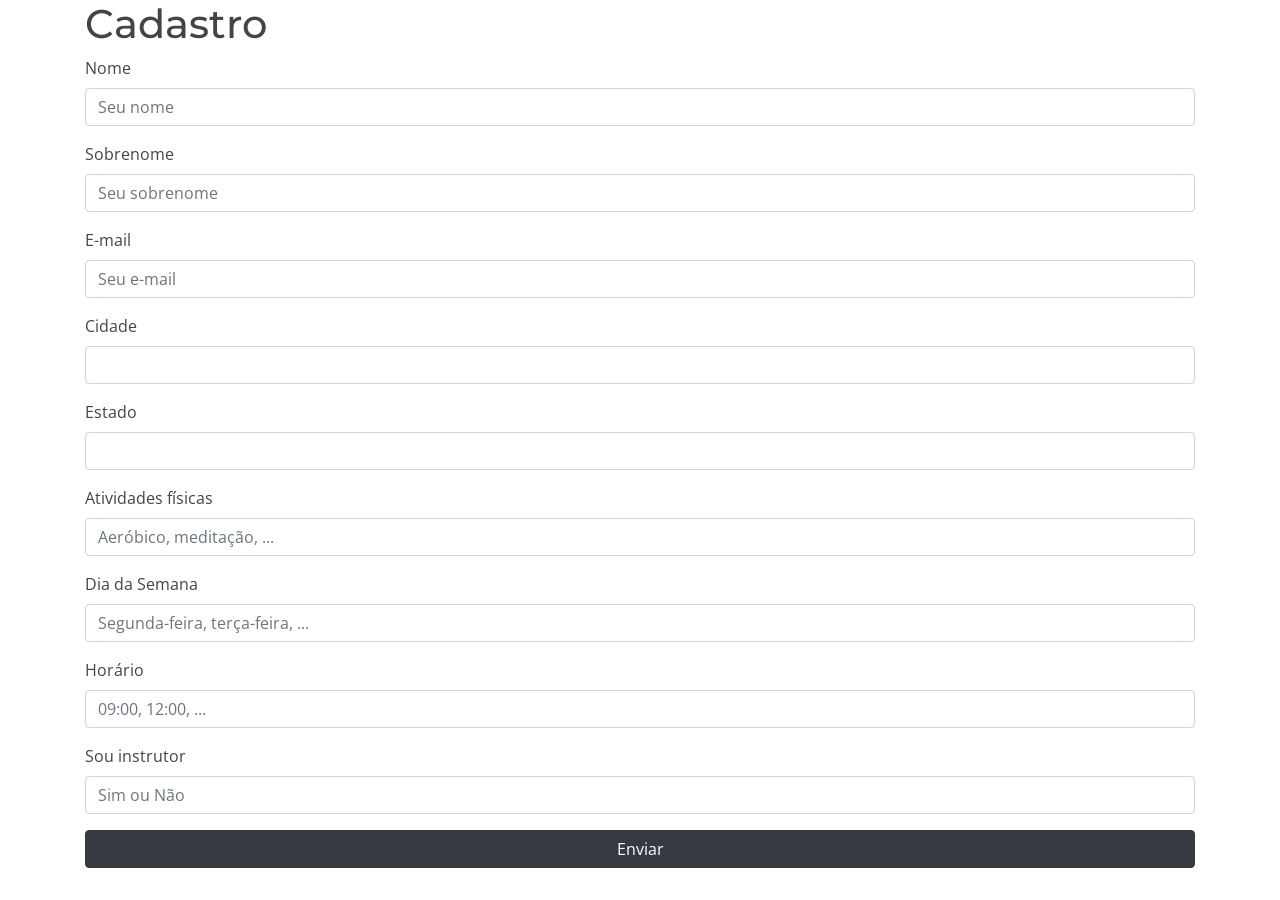
==== cadastro.html @ b317e198 "Projeto Mentora" ====
<!DOCTYPE html>
<html lang="pt-BR">

<head>
    <meta charset="utf-8">
    <meta content="width=device-width, initial-scale=1.0" name="viewport">

    <title>Mentora</title>
    <meta content="" name="description">
    <meta content="" name="keywords">

    <!-- Favicons -->
    <link href="assets/img/cardiogram.png" rel="icon">
    <link href="assets/img/cardiogram.png" rel="apple-touch-icon">

    <!-- Google Fonts -->
    <link
        href="https://fonts.googleapis.com/css?family=Open+Sans:300,300i,400,400i,600,600i,700,700i|Montserrat:300,300i,400,400i,500,500i,600,600i,700,700i|Poppins:300,300i,400,400i,500,500i,600,600i,700,700i"
        rel="stylesheet">

    <!-- Vendor CSS Files -->
    <link href="assets/vendor/bootstrap/css/bootstrap.min.css" rel="stylesheet">
    <link href="assets/vendor/icofont/icofont.min.css" rel="stylesheet">
    <link href="assets/vendor/boxicons/css/boxicons.min.css" rel="stylesheet">
    <link href="assets/vendor/venobox/venobox.css" rel="stylesheet">
    <link href="assets/vendor/remixicon/remixicon.css" rel="stylesheet">
    <link href="assets/vendor/owl.carousel/assets/owl.carousel.min.css" rel="stylesheet">
    <link href="assets/vendor/aos/aos.css" rel="stylesheet">

    <!-- Template Main CSS File -->
    <link href="assets/css/style.css" rel="stylesheet">
</head>

<body>
    <form class="container">
        <h1>Cadastro</h1>
        <div class="form-group">
            <label for="name">Nome</label>
            <input type="text" class="form-control" id="name" placeholder="Seu nome">
        </div>
        <div class="form-group">
            <label for="last_name">Sobrenome</label>
            <input type="text" class="form-control" id="last_name" placeholder="Seu sobrenome">
        </div>
        <div class="form-group">
            <label for="email">E-mail</label>
            <input type="email" class="form-control" id="email" placeholder="Seu e-mail">
        </div>
        <div class="form-group">
            <label for="city">Cidade</label>
            <input type="text" class="form-control" id="city">
        </div>
        <div class="form-group">
            <label for="name">Estado</label>
            <input type="text" class="form-control" id="state">
        </div>
        <div class="form-group">
            <label for="name">Atividades físicas</label>
            <input type="text" class="form-control" id="practices" placeholder="Aeróbico, meditação, ...">
        </div>
        <div class="form-group">
            <label for="name">Dia da Semana</label>
            <input type="text" class="form-control" id="dayOfWeek" placeholder="Segunda-feira, terça-feira, ...">
        </div>
        <div class="form-group">
            <label for="name">Horário</label>
            <input type="text" class="form-control" id="hour" placeholder="09:00, 12:00, ...">
        </div>
        <div class="form-group">
            <label for="instructor">Sou instrutor</label>
            <input type="text" class="form-control" id="name" placeholder="Sim ou Não">
        </div>
        
        <button type="submit" class="btn btn-dark btn-block">Enviar</button>
        <br>
    </form>

</body>

</html>
---- assets/vendor/venobox/venobox.css ----
/* ------ venobox.css --------*/
.vbox-overlay *, .vbox-overlay *:before, .vbox-overlay *:after{
    -webkit-backface-visibility: hidden;
    -webkit-box-sizing:border-box;
    -moz-box-sizing:border-box;
    box-sizing:border-box;
}
.vbox-overlay * { 
    -webkit-backface-visibility: visible;
    backface-visibility: visible;
}
.vbox-overlay{
    display: -webkit-flex;
    display: flex;
    -webkit-flex-direction: column;
    flex-direction: column;
    -webkit-justify-content: center;
    justify-content: center;
    -webkit-align-items: center;
    align-items: center;
    position: fixed;
    left: 0;
    top: 0;
    bottom: 0;
    right: 0;
    z-index: 999999;
}

/* ----- navigation ----- */
.vbox-title{
    width: 100%;
    height: 40px;
    float: left;
    text-align: center;
    line-height: 28px;
    font-size: 12px;
    padding: 6px 50px;
    overflow: hidden;
    position: fixed;
    display: none;
    left: 0;
    z-index: 89;
}
.vbox-close{
    cursor: pointer;
    position: fixed;
    top: -1px;
    right: 0;
    width: 50px;
    height: 40px;
    padding: 6px;
    display: block;
    background-position:10px center;
    overflow: hidden;
    font-size: 24px;
    line-height: 1;
    text-align: center;
    z-index: 99;
}
.vbox-left{
    cursor: pointer;
    position: fixed;
    left: 0;
    height: 40px;
    overflow: hidden;
    line-height: 28px;
    font-size: 12px;
    z-index: 99;
    display: flex;
    align-items:center;
}
.vbox-num{
    display: inline-block;
    margin: 6px 0 6px 15px;
}
/* ----- Social share ----- */
.vbox-share{
    line-height: 28px;
    font-size: 12px;
    overflow: hidden;
    position: fixed;
    left: 0;
    z-index: 98;
    display: flex;
    align-items:center;
    justify-content: center;
    width: 100%;
    text-align: center;
}
.vbox-share svg{
    max-height: 28px;
    width: 28px;
    z-index: 10;
    margin-left: 12px;
    margin-top: 6px;
    margin-bottom: 6px;
    vertical-align: middle;
}


/* ----- navigation ARROWS ----- */
.vbox-next, .vbox-prev{
    position: fixed;
    top: 50%;
    margin-top: -15px;
    overflow: hidden;
    cursor: pointer;
    display: block;
    width: 45px;
    height: 45px;
    z-index: 99;
}
.vbox-next span, .vbox-prev span{
    position: relative;
    width: 20px;
    height: 20px;
    border: 2px solid transparent;
    border-top-color: #B6B6B6;
    border-right-color: #B6B6B6;
    text-indent: -100px;
    position: absolute;
    top: 8px;
    display: block;
}
.vbox-prev{
    left: 15px;
}
.vbox-next{
    right: 15px;
}
.vbox-prev span{
    left: 10px;
    -ms-transform: rotate(-135deg);
    -webkit-transform: rotate(-135deg);
    transform: rotate(-135deg);
}
.vbox-next span{
    -ms-transform: rotate(45deg);
    -webkit-transform: rotate(45deg);
    transform: rotate(45deg);
    right: 10px;
}
/* ------- inline window ------ */
.vbox-inline{
    width: 420px;
    height: 315px;
    height: 70vh;
    padding: 10px;
    background: #fff;
    margin: 0 auto;
    overflow: auto;
    text-align: left;
}
/* ------- Video & iFrames window ------ */
.venoframe{
    max-width: 100%;
    width: 100%;
    border: none;
    width: 100%;
    height: 260px;
    height: 70vh;
}
.venoframe.vbvid{
    height: 260px;
}
@media (min-width: 768px) {
    .venoframe, .vbox-inline{
        width: 90%;
        height: 360px;
        height: 70vh;
    }
    .venoframe.vbvid{
        width: 640px;
        height: 360px;
    }
}
@media (min-width: 992px) {
    .venoframe, .vbox-inline{
        max-width: 1200px;
        width: 80%;
        height: 540px;
        height: 70vh;
    }
    .venoframe.vbvid{
        width: 960px;
        height: 540px;
    }
}
/* 
Please do NOT edit this part! 
or at least read this note: http://i.imgur.com/7C0ws9e.gif
*/
.vbox-open{
    overflow: hidden;
}
.vbox-container{
    position: absolute;
    left: 0;
    right: 0;
    top: 0;
    bottom: 0;
    overflow-x: hidden;
    overflow-y: scroll;
    overflow-scrolling: touch;
    -webkit-overflow-scrolling: touch;
    z-index: 20;
    max-height: 100%;

}

.vbox-content{
    text-align: center;
    float: left;
    width: 100%;
    position: relative;
    overflow: hidden;
    padding: 20px 4%;
}
.vbox-container img{
    max-width: 100%;
    height: auto;
}
.vbox-figlio{
    box-shadow: 0 0 12px rgba(0,0,0,0.19), 0 6px 6px rgba(0,0,0,0.23);
    max-width: 100%;
    text-align: initial;
}
img.vbox-figlio{
    -webkit-user-select: none;
-khtml-user-select: none;
-moz-user-select: none;
-o-user-select: none;
user-select: none;
}
.vbox-content.swipe-left{
    margin-left: -200px !important;
}
.vbox-content.swipe-right{
    margin-left: 200px !important;
}
.vbox-animated{
    webkit-transition: margin 300ms ease-out;
    transition: margin 300ms ease-out;
}

/* ---------- preloader ----------
 * SPINKIT 
 * http://tobiasahlin.com/spinkit/
-------------------------------- */
.sk-double-bounce,.sk-rotating-plane{width:40px;height:40px;margin:40px auto}.sk-rotating-plane{background-color:#333;-webkit-animation:sk-rotatePlane 1.2s infinite ease-in-out;animation:sk-rotatePlane 1.2s infinite ease-in-out}@-webkit-keyframes sk-rotatePlane{0%{-webkit-transform:perspective(120px) rotateX(0) rotateY(0);transform:perspective(120px) rotateX(0) rotateY(0)}50%{-webkit-transform:perspective(120px) rotateX(-180.1deg) rotateY(0);transform:perspective(120px) rotateX(-180.1deg) rotateY(0)}100%{-webkit-transform:perspective(120px) rotateX(-180deg) rotateY(-179.9deg);transform:perspective(120px) rotateX(-180deg) rotateY(-179.9deg)}}@keyframes sk-rotatePlane{0%{-webkit-transform:perspective(120px) rotateX(0) rotateY(0);transform:perspective(120px) rotateX(0) rotateY(0)}50%{-webkit-transform:perspective(120px) rotateX(-180.1deg) rotateY(0);transform:perspective(120px) rotateX(-180.1deg) rotateY(0)}100%{-webkit-transform:perspective(120px) rotateX(-180deg) rotateY(-179.9deg);transform:perspective(120px) rotateX(-180deg) rotateY(-179.9deg)}}.sk-double-bounce{position:relative}.sk-double-bounce .sk-child{width:100%;height:100%;border-radius:50%;background-color:#333;opacity:.6;position:absolute;top:0;left:0;-webkit-animation:sk-doubleBounce 2s infinite ease-in-out;animation:sk-doubleBounce 2s infinite ease-in-out}.sk-chasing-dots .sk-child,.sk-spinner-pulse,.sk-three-bounce .sk-child{background-color:#333;border-radius:100%}.sk-double-bounce .sk-double-bounce2{-webkit-animation-delay:-1s;animation-delay:-1s}@-webkit-keyframes sk-doubleBounce{0%,100%{-webkit-transform:scale(0);transform:scale(0)}50%{-webkit-transform:scale(1);transform:scale(1)}}@keyframes sk-doubleBounce{0%,100%{-webkit-transform:scale(0);transform:scale(0)}50%{-webkit-transform:scale(1);transform:scale(1)}}.sk-wave{margin:40px auto;width:50px;height:40px;text-align:center;font-size:10px}.sk-wave .sk-rect{background-color:#333;height:100%;width:6px;display:inline-block;-webkit-animation:sk-waveStretchDelay 1.2s infinite ease-in-out;animation:sk-waveStretchDelay 1.2s infinite ease-in-out}.sk-wave .sk-rect1{-webkit-animation-delay:-1.2s;animation-delay:-1.2s}.sk-wave .sk-rect2{-webkit-animation-delay:-1.1s;animation-delay:-1.1s}.sk-wave .sk-rect3{-webkit-animation-delay:-1s;animation-delay:-1s}.sk-wave .sk-rect4{-webkit-animation-delay:-.9s;animation-delay:-.9s}.sk-wave .sk-rect5{-webkit-animation-delay:-.8s;animation-delay:-.8s}@-webkit-keyframes sk-waveStretchDelay{0%,100%,40%{-webkit-transform:scaleY(.4);transform:scaleY(.4)}20%{-webkit-transform:scaleY(1);transform:scaleY(1)}}@keyframes sk-waveStretchDelay{0%,100%,40%{-webkit-transform:scaleY(.4);transform:scaleY(.4)}20%{-webkit-transform:scaleY(1);transform:scaleY(1)}}.sk-wandering-cubes{margin:40px auto;width:40px;height:40px;position:relative}.sk-wandering-cubes .sk-cube{background-color:#333;width:10px;height:10px;position:absolute;top:0;left:0;-webkit-animation:sk-wanderingCube 1.8s ease-in-out -1.8s infinite both;animation:sk-wanderingCube 1.8s ease-in-out -1.8s infinite both}.sk-chasing-dots,.sk-spinner-pulse{width:40px;height:40px;margin:40px auto}.sk-wandering-cubes .sk-cube2{-webkit-animation-delay:-.9s;animation-delay:-.9s}@-webkit-keyframes sk-wanderingCube{0%{-webkit-transform:rotate(0);transform:rotate(0)}25%{-webkit-transform:translateX(30px) rotate(-90deg) scale(.5);transform:translateX(30px) rotate(-90deg) scale(.5)}50%{-webkit-transform:translateX(30px) translateY(30px) rotate(-179deg);transform:translateX(30px) translateY(30px) rotate(-179deg)}50.1%{-webkit-transform:translateX(30px) translateY(30px) rotate(-180deg);transform:translateX(30px) translateY(30px) rotate(-180deg)}75%{-webkit-transform:translateX(0) translateY(30px) rotate(-270deg) scale(.5);transform:translateX(0) translateY(30px) rotate(-270deg) scale(.5)}100%{-webkit-transform:rotate(-360deg);transform:rotate(-360deg)}}@keyframes sk-wanderingCube{0%{-webkit-transform:rotate(0);transform:rotate(0)}25%{-webkit-transform:translateX(30px) rotate(-90deg) scale(.5);transform:translateX(30px) rotate(-90deg) scale(.5)}50%{-webkit-transform:translateX(30px) translateY(30px) rotate(-179deg);transform:translateX(30px) translateY(30px) rotate(-179deg)}50.1%{-webkit-transform:translateX(30px) translateY(30px) rotate(-180deg);transform:translateX(30px) translateY(30px) rotate(-180deg)}75%{-webkit-transform:translateX(0) translateY(30px) rotate(-270deg) scale(.5);transform:translateX(0) translateY(30px) rotate(-270deg) scale(.5)}100%{-webkit-transform:rotate(-360deg);transform:rotate(-360deg)}}.sk-spinner-pulse{-webkit-animation:sk-pulseScaleOut 1s infinite ease-in-out;animation:sk-pulseScaleOut 1s infinite ease-in-out}@-webkit-keyframes sk-pulseScaleOut{0%{-webkit-transform:scale(0);transform:scale(0)}100%{-webkit-transform:scale(1);transform:scale(1);opacity:0}}@keyframes sk-pulseScaleOut{0%{-webkit-transform:scale(0);transform:scale(0)}100%{-webkit-transform:scale(1);transform:scale(1);opacity:0}}.sk-chasing-dots{position:relative;text-align:center;-webkit-animation:sk-chasingDotsRotate 2s infinite linear;animation:sk-chasingDotsRotate 2s infinite linear}.sk-chasing-dots .sk-child{width:60%;height:60%;display:inline-block;position:absolute;top:0;-webkit-animation:sk-chasingDotsBounce 2s infinite ease-in-out;animation:sk-chasingDotsBounce 2s infinite ease-in-out}.sk-chasing-dots .sk-dot2{top:auto;bottom:0;-webkit-animation-delay:-1s;animation-delay:-1s}@-webkit-keyframes sk-chasingDotsRotate{100%{-webkit-transform:rotate(360deg);transform:rotate(360deg)}}@keyframes sk-chasingDotsRotate{100%{-webkit-transform:rotate(360deg);transform:rotate(360deg)}}@-webkit-keyframes sk-chasingDotsBounce{0%,100%{-webkit-transform:scale(0);transform:scale(0)}50%{-webkit-transform:scale(1);transform:scale(1)}}@keyframes sk-chasingDotsBounce{0%,100%{-webkit-transform:scale(0);transform:scale(0)}50%{-webkit-transform:scale(1);transform:scale(1)}}.sk-three-bounce{margin:40px auto;width:80px;text-align:center}.sk-three-bounce .sk-child{width:20px;height:20px;display:inline-block;-webkit-animation:sk-three-bounce 1.4s ease-in-out 0s infinite both;animation:sk-three-bounce 1.4s ease-in-out 0s infinite both}.sk-circle .sk-child:before,.sk-fading-circle .sk-circle:before{display:block;border-radius:100%;content:'';background-color:#333}.sk-three-bounce .sk-bounce1{-webkit-animation-delay:-.32s;animation-delay:-.32s}.sk-three-bounce .sk-bounce2{-webkit-animation-delay:-.16s;animation-delay:-.16s}@-webkit-keyframes sk-three-bounce{0%,100%,80%{-webkit-transform:scale(0);transform:scale(0)}40%{-webkit-transform:scale(1);transform:scale(1)}}@keyframes sk-three-bounce{0%,100%,80%{-webkit-transform:scale(0);transform:scale(0)}40%{-webkit-transform:scale(1);transform:scale(1)}}.sk-circle{margin:40px auto;width:40px;height:40px;position:relative}.sk-circle .sk-child{width:100%;height:100%;position:absolute;left:0;top:0}.sk-circle .sk-child:before{margin:0 auto;width:15%;height:15%;-webkit-animation:sk-circleBounceDelay 1.2s infinite ease-in-out both;animation:sk-circleBounceDelay 1.2s infinite ease-in-out both}.sk-circle .sk-circle2{-webkit-transform:rotate(30deg);-ms-transform:rotate(30deg);transform:rotate(30deg)}.sk-circle .sk-circle3{-webkit-transform:rotate(60deg);-ms-transform:rotate(60deg);transform:rotate(60deg)}.sk-circle .sk-circle4{-webkit-transform:rotate(90deg);-ms-transform:rotate(90deg);transform:rotate(90deg)}.sk-circle .sk-circle5{-webkit-transform:rotate(120deg);-ms-transform:rotate(120deg);transform:rotate(120deg)}.sk-circle .sk-circle6{-webkit-transform:rotate(150deg);-ms-transform:rotate(150deg);transform:rotate(150deg)}.sk-circle .sk-circle7{-webkit-transform:rotate(180deg);-ms-transform:rotate(180deg);transform:rotate(180deg)}.sk-circle .sk-circle8{-webkit-transform:rotate(210deg);-ms-transform:rotate(210deg);transform:rotate(210deg)}.sk-circle .sk-circle9{-webkit-transform:rotate(240deg);-ms-transform:rotate(240deg);transform:rotate(240deg)}.sk-circle .sk-circle10{-webkit-transform:rotate(270deg);-ms-transform:rotate(270deg);transform:rotate(270deg)}.sk-circle .sk-circle11{-webkit-transform:rotate(300deg);-ms-transform:rotate(300deg);transform:rotate(300deg)}.sk-circle .sk-circle12{-webkit-transform:rotate(330deg);-ms-transform:rotate(330deg);transform:rotate(330deg)}.sk-circle .sk-circle2:before{-webkit-animation-delay:-1.1s;animation-delay:-1.1s}.sk-circle .sk-circle3:before{-webkit-animation-delay:-1s;animation-delay:-1s}.sk-circle .sk-circle4:before{-webkit-animation-delay:-.9s;animation-delay:-.9s}.sk-circle .sk-circle5:before{-webkit-animation-delay:-.8s;animation-delay:-.8s}.sk-circle .sk-circle6:before{-webkit-animation-delay:-.7s;animation-delay:-.7s}.sk-circle .sk-circle7:before{-webkit-animation-delay:-.6s;animation-delay:-.6s}.sk-circle .sk-circle8:before{-webkit-animation-delay:-.5s;animation-delay:-.5s}.sk-circle .sk-circle9:before{-webkit-animation-delay:-.4s;animation-delay:-.4s}.sk-circle .sk-circle10:before{-webkit-animation-delay:-.3s;animation-delay:-.3s}.sk-circle .sk-circle11:before{-webkit-animation-delay:-.2s;animation-delay:-.2s}.sk-circle .sk-circle12:before{-webkit-animation-delay:-.1s;animation-delay:-.1s}@-webkit-keyframes sk-circleBounceDelay{0%,100%,80%{-webkit-transform:scale(0);transform:scale(0)}40%{-webkit-transform:scale(1);transform:scale(1)}}@keyframes sk-circleBounceDelay{0%,100%,80%{-webkit-transform:scale(0);transform:scale(0)}40%{-webkit-transform:scale(1);transform:scale(1)}}.sk-cube-grid{width:40px;height:40px;margin:40px auto}.sk-cube-grid .sk-cube{width:33.33%;height:33.33%;background-color:#333;float:left;-webkit-animation:sk-cubeGridScaleDelay 1.3s infinite ease-in-out;animation:sk-cubeGridScaleDelay 1.3s infinite ease-in-out}.sk-cube-grid .sk-cube1{-webkit-animation-delay:.2s;animation-delay:.2s}.sk-cube-grid .sk-cube2{-webkit-animation-delay:.3s;animation-delay:.3s}.sk-cube-grid .sk-cube3{-webkit-animation-delay:.4s;animation-delay:.4s}.sk-cube-grid .sk-cube4{-webkit-animation-delay:.1s;animation-delay:.1s}.sk-cube-grid .sk-cube5{-webkit-animation-delay:.2s;animation-delay:.2s}.sk-cube-grid .sk-cube6{-webkit-animation-delay:.3s;animation-delay:.3s}.sk-cube-grid .sk-cube7{-webkit-animation-delay:0ms;animation-delay:0ms}.sk-cube-grid .sk-cube8{-webkit-animation-delay:.1s;animation-delay:.1s}.sk-cube-grid .sk-cube9{-webkit-animation-delay:.2s;animation-delay:.2s}@-webkit-keyframes sk-cubeGridScaleDelay{0%,100%,70%{-webkit-transform:scale3D(1,1,1);transform:scale3D(1,1,1)}35%{-webkit-transform:scale3D(0,0,1);transform:scale3D(0,0,1)}}@keyframes sk-cubeGridScaleDelay{0%,100%,70%{-webkit-transform:scale3D(1,1,1);transform:scale3D(1,1,1)}35%{-webkit-transform:scale3D(0,0,1);transform:scale3D(0,0,1)}}.sk-fading-circle{margin:40px auto;width:40px;height:40px;position:relative}.sk-fading-circle .sk-circle{width:100%;height:100%;position:absolute;left:0;top:0}.sk-fading-circle .sk-circle:before{margin:0 auto;width:15%;height:15%;-webkit-animation:sk-circleFadeDelay 1.2s infinite ease-in-out both;animation:sk-circleFadeDelay 1.2s infinite ease-in-out both}.sk-fading-circle .sk-circle2{-webkit-transform:rotate(30deg);-ms-transform:rotate(30deg);transform:rotate(30deg)}.sk-fading-circle .sk-circle3{-webkit-transform:rotate(60deg);-ms-transform:rotate(60deg);transform:rotate(60deg)}.sk-fading-circle .sk-circle4{-webkit-transform:rotate(90deg);-ms-transform:rotate(90deg);transform:rotate(90deg)}.sk-fading-circle .sk-circle5{-webkit-transform:rotate(120deg);-ms-transform:rotate(120deg);transform:rotate(120deg)}.sk-fading-circle .sk-circle6{-webkit-transform:rotate(150deg);-ms-transform:rotate(150deg);transform:rotate(150deg)}.sk-fading-circle .sk-circle7{-webkit-transform:rotate(180deg);-ms-transform:rotate(180deg);transform:rotate(180deg)}.sk-fading-circle .sk-circle8{-webkit-transform:rotate(210deg);-ms-transform:rotate(210deg);transform:rotate(210deg)}.sk-fading-circle .sk-circle9{-webkit-transform:rotate(240deg);-ms-transform:rotate(240deg);transform:rotate(240deg)}.sk-fading-circle .sk-circle10{-webkit-transform:rotate(270deg);-ms-transform:rotate(270deg);transform:rotate(270deg)}.sk-fading-circle .sk-circle11{-webkit-transform:rotate(300deg);-ms-transform:rotate(300deg);transform:rotate(300deg)}.sk-fading-circle .sk-circle12{-webkit-transform:rotate(330deg);-ms-transform:rotate(330deg);transform:rotate(330deg)}.sk-fading-circle .sk-circle2:before{-webkit-animation-delay:-1.1s;animation-delay:-1.1s}.sk-fading-circle .sk-circle3:before{-webkit-animation-delay:-1s;animation-delay:-1s}.sk-fading-circle .sk-circle4:before{-webkit-animation-delay:-.9s;animation-delay:-.9s}.sk-fading-circle .sk-circle5:before{-webkit-animation-delay:-.8s;animation-delay:-.8s}.sk-fading-circle .sk-circle6:before{-webkit-animation-delay:-.7s;animation-delay:-.7s}.sk-fading-circle .sk-circle7:before{-webkit-animation-delay:-.6s;animation-delay:-.6s}.sk-fading-circle .sk-circle8:before{-webkit-animation-delay:-.5s;animation-delay:-.5s}.sk-fading-circle .sk-circle9:before{-webkit-animation-delay:-.4s;animation-delay:-.4s}.sk-fading-circle .sk-circle10:before{-webkit-animation-delay:-.3s;animation-delay:-.3s}.sk-fading-circle .sk-circle11:before{-webkit-animation-delay:-.2s;animation-delay:-.2s}.sk-fading-circle .sk-circle12:before{-webkit-animation-delay:-.1s;animation-delay:-.1s}@-webkit-keyframes sk-circleFadeDelay{0%,100%,39%{opacity:0}40%{opacity:1}}@keyframes sk-circleFadeDelay{0%,100%,39%{opacity:0}40%{opacity:1}}.sk-folding-cube{margin:40px auto;width:40px;height:40px;position:relative;-webkit-transform:rotateZ(45deg);transform:rotateZ(45deg)}.sk-folding-cube .sk-cube{float:left;width:50%;height:50%;position:relative;-webkit-transform:scale(1.1);-ms-transform:scale(1.1);transform:scale(1.1)}.sk-folding-cube .sk-cube:before{content:'';position:absolute;top:0;left:0;width:100%;height:100%;background-color:#333;-webkit-animation:sk-foldCubeAngle 2.4s infinite linear both;animation:sk-foldCubeAngle 2.4s infinite linear both;-webkit-transform-origin:100% 100%;-ms-transform-origin:100% 100%;transform-origin:100% 100%}.sk-folding-cube .sk-cube2{-webkit-transform:scale(1.1) rotateZ(90deg);transform:scale(1.1) rotateZ(90deg)}.sk-folding-cube .sk-cube3{-webkit-transform:scale(1.1) rotateZ(180deg);transform:scale(1.1) rotateZ(180deg)}.sk-folding-cube .sk-cube4{-webkit-transform:scale(1.1) rotateZ(270deg);transform:scale(1.1) rotateZ(270deg)}.sk-folding-cube .sk-cube2:before{-webkit-animation-delay:.3s;animation-delay:.3s}.sk-folding-cube .sk-cube3:before{-webkit-animation-delay:.6s;animation-delay:.6s}.sk-folding-cube .sk-cube4:before{-webkit-animation-delay:.9s;animation-delay:.9s}@-webkit-keyframes sk-foldCubeAngle{0%,10%{-webkit-transform:perspective(140px) rotateX(-180deg);transform:perspective(140px) rotateX(-180deg);opacity:0}25%,75%{-webkit-transform:perspective(140px) rotateX(0);transform:perspective(140px) rotateX(0);opacity:1}100%,90%{-webkit-transform:perspective(140px) rotateY(180deg);transform:perspective(140px) rotateY(180deg);opacity:0}}@keyframes sk-foldCubeAngle{0%,10%{-webkit-transform:perspective(140px) rotateX(-180deg);transform:perspective(140px) rotateX(-180deg);opacity:0}25%,75%{-webkit-transform:perspective(140px) rotateX(0);transform:perspective(140px) rotateX(0);opacity:1}100%,90%{-webkit-transform:perspective(140px) rotateY(180deg);transform:perspective(140px) rotateY(180deg);opacity:0}}
---- assets/css/style.css ----
body {
  font-family: "Open Sans", sans-serif;
  color: #444444;
}

a {
  color: #161d1d;
}

a:hover {
  color: #28b4b4;
  text-decoration: none;
}

h1, h2, h3, h4, h5, h6 {
  font-family: "Montserrat", sans-serif;
}

#preloader {
  position: fixed;
  top: 0;
  left: 0;
  right: 0;
  bottom: 0;
  z-index: 9999;
  overflow: hidden;
  background: #fff;
}

#preloader:before {
  content: "";
  position: fixed;
  top: calc(50% - 30px);
  left: calc(50% - 30px);
  border: 6px solid #1acc8d;
  border-top-color: #d2f9eb;
  border-radius: 50%;
  width: 60px;
  height: 60px;
  -webkit-animation: animate-preloader 1s linear infinite;
  animation: animate-preloader 1s linear infinite;
}

@-webkit-keyframes animate-preloader {
  0% {
    transform: rotate(0deg);
  }
  100% {
    transform: rotate(360deg);
  }
}

@keyframes animate-preloader {
  0% {
    transform: rotate(0deg);
  }
  100% {
    transform: rotate(360deg);
  }
}

.back-to-top {
  position: fixed;
  display: none;
  right: 15px;
  bottom: 15px;
  z-index: 99999;
}

.back-to-top i {
  display: flex;
  align-items: center;
  justify-content: center;
  font-size: 24px;
  width: 40px;
  height: 40px;
  border-radius: 50px;
  background: #1acc8d;
  color: #fff;
  transition: all 0.4s;
}

.back-to-top i:hover {
  background: #2be4a2;
  color: #fff;
}

@media screen and (max-width: 768px) {
  [data-aos-delay] {
    transition-delay: 0 !important;
  }
}

#header {
  height: 80px;
  transition: all 0.5s;
  z-index: 997;
  transition: all 0.5s;
  background: rgba(105, 107, 206, 0.9);
}

#header.header-transparent {
  background: transparent;
}

#header.header-scrolled {
  background: rgba(44, 45, 87, 0.9);
  height: 60px;
}

#header .logo h1 {
  font-size: 28px;
  margin: 0;
  padding: 0;
  line-height: 1;
  font-weight: 700;
}

#header .logo h1 a, #header .logo h1 a:hover {
  color: #fff;
  text-decoration: none;
}

#header .logo img {
  padding: 0;
  margin: 0;
  max-height: 40px;
}

@media (max-width: 992px) {
  #header {
    height: 64px;
  }
  #header .logo h1 {
    font-size: 28px;
  }
}

.nav-menu, .nav-menu * {
  margin: 0;
  padding: 0;
  list-style: none;
}

.nav-menu > ul > li {
  position: relative;
  white-space: nowrap;
  float: left;
}

.nav-menu a {
  display: block;
  position: relative;
  color: rgba(255, 255, 255, 0.7);
  padding: 10px 0 10px 25px;
  transition: 0.3s;
  font-size: 15px;
  font-weight: 500;
  font-family: "Poppins", sans-serif;
}

.nav-menu > ul > li > a:before {
  content: "";
  position: absolute;
  width: 0;
  height: 2px;
  bottom: 3px;
  left: 25px;
  background-color: #1acc8d;
  visibility: hidden;
  width: 0px;
  transition: all 0.3s ease-in-out 0s;
}

.nav-menu a:hover:before, .nav-menu li:hover > a:before, .nav-menu .active > a:before {
  visibility: visible;
  width: 25px;
}

.nav-menu a:hover, .nav-menu .active > a, .nav-menu li:hover > a {
  color: #fff;
  text-decoration: none;
}

.nav-menu .drop-down ul {
  display: block;
  position: absolute;
  left: 25px;
  top: calc(100% - 30px);
  z-index: 99;
  opacity: 0;
  visibility: hidden;
  padding: 10px 0;
  background: #fff;
  box-shadow: 0px 0px 30px rgba(127, 137, 161, 0.25);
  transition: ease all 0.3s;
}

.nav-menu .drop-down:hover > ul {
  opacity: 1;
  top: 100%;
  visibility: visible;
  border-radius: 5px;
}

.nav-menu .drop-down li {
  min-width: 180px;
  position: relative;
}

.nav-menu .drop-down ul a {
  padding: 10px 20px;
  font-size: 14px;
  font-weight: 500;
  text-transform: none;
  color: #01036f;
}

.nav-menu .drop-down ul a:hover, .nav-menu .drop-down ul .active > a, .nav-menu .drop-down ul li:hover > a {
  color: #1acc8d;
}

.nav-menu .drop-down > a:after {
  content: "\ea99";
  font-family: IcoFont;
  padding-left: 5px;
}

.nav-menu .drop-down .drop-down ul {
  top: 0;
  left: calc(100% - 30px);
}

.nav-menu .drop-down .drop-down:hover > ul {
  opacity: 1;
  top: 0;
  left: 100%;
}

.nav-menu .drop-down .drop-down > a {
  padding-right: 35px;
}

.nav-menu .drop-down .drop-down > a:after {
  content: "\eaa0";
  font-family: IcoFont;
  position: absolute;
  right: 15px;
}

@media (max-width: 1366px) {
  .nav-menu .drop-down .drop-down ul {
    left: -90%;
  }
  .nav-menu .drop-down .drop-down:hover > ul {
    left: -100%;
  }
  .nav-menu .drop-down .drop-down > a:after {
    content: "\ea9d";
  }
}

.mobile-nav-toggle {
  position: fixed;
  right: 15px;
  top: 15px;
  z-index: 9998;
  border: 0;
  background: none;
  font-size: 24px;
  transition: all 0.4s;
  outline: none !important;
  line-height: 1;
  cursor: pointer;
  text-align: right;
}

.mobile-nav-toggle i {
  color: #fff;
}

.mobile-nav {
  position: fixed;
  top: 55px;
  right: 15px;
  bottom: 15px;
  left: 15px;
  z-index: 9999;
  overflow-y: auto;
  background: #fff;
  transition: ease-in-out 0.2s;
  opacity: 0;
  visibility: hidden;
  border-radius: 10px;
  padding: 10px 0;
}

.mobile-nav * {
  margin: 0;
  padding: 0;
  list-style: none;
}

.mobile-nav a {
  display: block;
  position: relative;
  color: #01036f;
  padding: 10px 20px;
  font-weight: 500;
  outline: none;
}

.mobile-nav a:hover, .mobile-nav .active > a, .mobile-nav li:hover > a {
  color: #1acc8d;
  text-decoration: none;
}

.mobile-nav .drop-down > a:after {
  content: "\ea99";
  font-family: IcoFont;
  padding-left: 10px;
  position: absolute;
  right: 15px;
}

.mobile-nav .active.drop-down > a:after {
  content: "\eaa1";
}

.mobile-nav .drop-down > a {
  padding-right: 35px;
}

.mobile-nav .drop-down ul {
  display: none;
  overflow: hidden;
}

.mobile-nav .drop-down li {
  padding-left: 20px;
}

.mobile-nav-overly {
  width: 100%;
  height: 100%;
  z-index: 9997;
  top: 0;
  left: 0;
  position: fixed;
  background: rgba(13, 18, 252, 0.6);
  overflow: hidden;
  display: none;
  transition: ease-in-out 0.2s;
}

.mobile-nav-active {
  overflow: hidden;
}

.mobile-nav-active .mobile-nav {
  opacity: 1;
  visibility: visible;
}

.mobile-nav-active .mobile-nav-toggle i {
  color: #fff;
}

/*--------------------------------------------------------------
# Hero Section
--------------------------------------------------------------*/
#hero {
  width: 100%;
  background: url("../img/hero-bg.jpg");
  position: relative;
  padding: 120px 0 0 0;
}

#hero:before {
  content: "";
  background: rgba(2, 5, 161, 0.91);
  position: absolute;
  bottom: 0;
  top: 0;
  left: 0;
  right: 0;
}

#hero h1 {
  margin: 0 0 20px 0;
  font-size: 48px;
  font-weight: 700;
  line-height: 56px;
  color: rgba(255, 255, 255, 0.8);
}

#hero h1 span {
  color: #fff;
  border-bottom: 4px solid #1acc8d;
}

#hero h2 {
  color: rgba(255, 255, 255, 0.8);
  margin-bottom: 40px;
  font-size: 24px;
}

#hero .btn-get-started {
  font-family: "Montserrat", sans-serif;
  font-weight: 500;
  font-size: 16px;
  letter-spacing: 1px;
  display: inline-block;
  padding: 10px 30px;
  border-radius: 50px;
  transition: 0.5s;
  color: #fff;
  background: #1f2327;
}

#hero .btn-get-started:hover {
  background: #1a1b247a;
}

#hero .animated {
  animation: up-down 2s ease-in-out infinite alternate-reverse both;
}

@media (min-width: 1024px) {
  #hero {
    background-attachment: fixed;
  }
}

@media (max-width: 991px) {
  #hero {
    padding-top: 80px;
  }
  #hero .animated {
    -webkit-animation: none;
    animation: none;
  }
  #hero .hero-img {
    text-align: center;
  }
  #hero .hero-img img {
    max-width: 50%;
  }
  #hero h1 {
    font-size: 28px;
    line-height: 32px;
    margin-bottom: 10px;
  }
  #hero h2 {
    font-size: 18px;
    line-height: 24px;
    margin-bottom: 30px;
  }
}

@media (max-width: 575px) {
  #hero .hero-img img {
    width: 80%;
  }
}

@-webkit-keyframes up-down {
  0% {
    transform: translateY(10px);
  }
  100% {
    transform: translateY(-10px);
  }
}

@keyframes up-down {
  0% {
    transform: translateY(10px);
  }
  100% {
    transform: translateY(-10px);
  }
}

.hero-waves {
  display: block;
  margin-top: 60px;
  width: 100%;
  height: 60px;
  z-index: 5;
  position: relative;
}

.wave1 use {
  -webkit-animation: move-forever1 10s linear infinite;
  animation: move-forever1 10s linear infinite;
  -webkit-animation-delay: -2s;
  animation-delay: -2s;
}

.wave2 use {
  -webkit-animation: move-forever2 8s linear infinite;
  animation: move-forever2 8s linear infinite;
  -webkit-animation-delay: -2s;
  animation-delay: -2s;
}

.wave3 use {
  -webkit-animation: move-forever3 6s linear infinite;
  animation: move-forever3 6s linear infinite;
  -webkit-animation-delay: -2s;
  animation-delay: -2s;
}

@-webkit-keyframes move-forever1 {
  0% {
    transform: translate(85px, 0%);
  }
  100% {
    transform: translate(-90px, 0%);
  }
}

@keyframes move-forever1 {
  0% {
    transform: translate(85px, 0%);
  }
  100% {
    transform: translate(-90px, 0%);
  }
}

@-webkit-keyframes move-forever2 {
  0% {
    transform: translate(-90px, 0%);
  }
  100% {
    transform: translate(85px, 0%);
  }
}

@keyframes move-forever2 {
  0% {
    transform: translate(-90px, 0%);
  }
  100% {
    transform: translate(85px, 0%);
  }
}

@-webkit-keyframes move-forever3 {
  0% {
    transform: translate(-90px, 0%);
  }
  100% {
    transform: translate(85px, 0%);
  }
}

@keyframes move-forever3 {
  0% {
    transform: translate(-90px, 0%);
  }
  100% {
    transform: translate(85px, 0%);
  }
}

section {
  padding: 60px 0;
  overflow: hidden;
}

.section-bg {
  background-color: #f5f5ff;
}

.section-title {
  padding-bottom: 40px;
}

.section-title h2 {
  font-size: 14px;
  font-weight: 500;
  padding: 0;
  line-height: 1px;
  margin: 0 0 5px 0;
  letter-spacing: 2px;
  text-transform: uppercase;
  color: #aaaaaa;
  font-family: "Poppins", sans-serif;
}

.section-title h2::after {
  content: "";
  width: 120px;
  height: 1px;
  display: inline-block;
  background: #232c53;
  margin: 4px 10px;
}

.section-title p {
  margin: 0;
  margin: 0;
  font-size: 36px;
  font-weight: 700;
  text-transform: uppercase;
  font-family: "Poppins", sans-serif;
  color: #1d1f5f;
}

/*--------------------------------------------------------------
# Breadcrumbs
--------------------------------------------------------------*/
.breadcrumbs {
  padding: 20px 0;
  background-color: #fafaff;
  min-height: 40px;
  margin-top: 80px;
}

@media (max-width: 992px) {
  .breadcrumbs {
    margin-top: 64px;
  }
}

.breadcrumbs h2 {
  font-size: 24px;
  font-weight: 400;
  margin: 0;
}

@media (max-width: 992px) {
  .breadcrumbs h2 {
    margin: 0 0 10px 0;
  }
}

.breadcrumbs ol {
  display: flex;
  flex-wrap: wrap;
  list-style: none;
  padding: 0;
  margin: 0;
  font-size: 14px;
}

.breadcrumbs ol li + li {
  padding-left: 10px;
}

.breadcrumbs ol li + li::before {
  display: inline-block;
  padding-right: 10px;
  color: #6c757d;
  content: "/";
}

@media (max-width: 768px) {
  .breadcrumbs .d-flex {
    display: block !important;
  }
  .breadcrumbs ol {
    display: block;
  }
  .breadcrumbs ol li {
    display: inline-block;
  }
}

/*--------------------------------------------------------------
# About
--------------------------------------------------------------*/
.about {
  padding: 40px 0 0 0;
}

.about .icon-boxes h3 {
  font-size: 28px;
  font-weight: 700;
  color: #010483;
  margin-bottom: 15px;
}

.about .icon-box {
  margin-top: 40px;
}

.about .icon-box .icon {
  float: left;
  display: flex;
  align-items: center;
  justify-content: center;
  width: 64px;
  height: 64px;
  border: 2px solid #7ceec6;
  border-radius: 50px;
  transition: 0.5s;
}

.about .icon-box .icon i {
  color: #1acc8d;
  font-size: 32px;
}

.about .icon-box:hover .icon {
  background: #1acc8d;
  border-color: #1acc8d;
}

.about .icon-box:hover .icon i {
  color: #fff;
}

.about .icon-box .title {
  margin-left: 85px;
  font-weight: 700;
  margin-bottom: 10px;
  font-size: 18px;
}

.about .icon-box .title a {
  color: #343a40;
  transition: 0.3s;
}

.about .icon-box .title a:hover {
  color: #1acc8d;
}

.about .icon-box .description {
  margin-left: 85px;
  line-height: 24px;
  font-size: 14px;
}

.about .video-box {
  background: url("../img/about.png") center center no-repeat;
  background-size: contain;
  min-height: 300px;
}

.about .play-btn {
  width: 94px;
  height: 94px;
  background: radial-gradient(#3f43fd 50%, rgba(63, 67, 253, 0.4) 52%);
  border-radius: 50%;
  display: block;
  position: absolute;
  left: calc(50% - 47px);
  top: calc(50% - 47px);
  overflow: hidden;
}

.about .play-btn::after {
  content: '';
  position: absolute;
  left: 50%;
  top: 50%;
  transform: translateX(-40%) translateY(-50%);
  width: 0;
  height: 0;
  border-top: 10px solid transparent;
  border-bottom: 10px solid transparent;
  border-left: 15px solid #fff;
  z-index: 100;
  transition: all 400ms cubic-bezier(0.55, 0.055, 0.675, 0.19);
}

.about .play-btn::before {
  content: '';
  position: absolute;
  width: 120px;
  height: 120px;
  -webkit-animation-delay: 0s;
  animation-delay: 0s;
  -webkit-animation: pulsate-btn 2s;
  animation: pulsate-btn 2s;
  -webkit-animation-direction: forwards;
  animation-direction: forwards;
  -webkit-animation-iteration-count: infinite;
  animation-iteration-count: infinite;
  -webkit-animation-timing-function: steps;
  animation-timing-function: steps;
  opacity: 1;
  border-radius: 50%;
  border: 5px solid rgba(63, 67, 253, 0.7);
  top: -15%;
  left: -15%;
  background: rgba(198, 16, 0, 0);
}

.about .play-btn:hover::after {
  border-left: 15px solid #3f43fd;
  transform: scale(20);
}

.about .play-btn:hover::before {
  content: '';
  position: absolute;
  left: 50%;
  top: 50%;
  transform: translateX(-40%) translateY(-50%);
  width: 0;
  height: 0;
  border: none;
  border-top: 10px solid transparent;
  border-bottom: 10px solid transparent;
  border-left: 15px solid #fff;
  z-index: 200;
  -webkit-animation: none;
  animation: none;
  border-radius: 0;
}

@-webkit-keyframes pulsate-btn {
  0% {
    transform: scale(0.6, 0.6);
    opacity: 1;
  }
  100% {
    transform: scale(1, 1);
    opacity: 0;
  }
}

@keyframes pulsate-btn {
  0% {
    transform: scale(0.6, 0.6);
    opacity: 1;
  }
  100% {
    transform: scale(1, 1);
    opacity: 0;
  }
}

/*--------------------------------------------------------------
# Features
--------------------------------------------------------------*/
.features .icon-box {
  display: flex;
  align-items: center;
  padding: 20px;
  background: #f5f5ff;
  transition: ease-in-out 0.3s;
}

.features .icon-box i {
  font-size: 32px;
  padding-right: 10px;
  line-height: 1;
}

.features .icon-box h3 {
  font-weight: 700;
  margin: 0;
  padding: 0;
  line-height: 1;
  font-size: 16px;
}

.features .icon-box h3 a {
  color: #010483;
  transition: ease-in-out 0.3s;
}

.features .icon-box h3 a:hover {
  color: #01036f;
}

.features .icon-box:hover {
  background: #ebebff;
}

/*--------------------------------------------------------------
# Counts
--------------------------------------------------------------*/
.counts {
  background: #f5f5ff;
  padding: 70px 0 60px;
}

.counts .count-box {
  padding: 30px 30px 25px 30px;
  width: 100%;
  position: relative;
  text-align: center;
  background: #fff;
}

.counts .count-box i {
  position: absolute;
  top: -25px;
  left: 50%;
  transform: translateX(-50%);
  font-size: 24px;
  background: #1acc8d;
  padding: 12px;
  color: #fff;
  border-radius: 50px;
}

.counts .count-box span {
  font-size: 36px;
  display: block;
  font-weight: 600;
  color: #010483;
}

.counts .count-box p {
  padding: 0;
  margin: 0;
  font-family: "Montserrat", sans-serif;
  font-size: 14px;
}

/*--------------------------------------------------------------
# Details
--------------------------------------------------------------*/
.details .content + .content {
  margin-top: 100px;
}

.details .content h3 {
  font-weight: 600;
  font-size: 26px;
  color: #010483;
}

.details .content ul {
  list-style: none;
  padding: 0;
}

.details .content ul li {
  padding-bottom: 10px;
}

.details .content ul i {
  font-size: 20px;
  padding-right: 4px;
  color: #1acc8d;
}

.details .content p:last-child {
  margin-bottom: 0;
}

/*--------------------------------------------------------------
# Gallery
--------------------------------------------------------------*/
.gallery .gallery-item {
  overflow: hidden;
  border-right: 3px solid #fff;
  border-bottom: 3px solid #fff;
}

.gallery .gallery-item img {
  transition: all ease-in-out 0.4s;
}

.gallery .gallery-item:hover img {
  transform: scale(1.1);
}

/*--------------------------------------------------------------
# Testimonials
--------------------------------------------------------------*/
.testimonials {
  padding: 80px 0;
  background: url("../img/cta-bg.jpg") no-repeat;
  background-position: center center;
  background-size: cover;
  position: relative;
}

.testimonials::before {
  content: "";
  position: absolute;
  left: 0;
  right: 0;
  top: 0;
  bottom: 0;
  background: rgba(1, 3, 111, 0.8);
}

.testimonials .section-header {
  margin-bottom: 40px;
}

.testimonials .testimonial-item {
  text-align: center;
  color: #fff;
}

.testimonials .testimonial-item .testimonial-img {
  width: 100px;
  border-radius: 50%;
  border: 6px solid rgba(255, 255, 255, 0.15);
  margin: 0 auto;
}

.testimonials .testimonial-item h3 {
  font-size: 20px;
  font-weight: bold;
  margin: 10px 0 5px 0;
  color: #fff;
}

.testimonials .testimonial-item h4 {
  font-size: 14px;
  color: #ddd;
  margin: 0 0 15px 0;
}

.testimonials .testimonial-item .quote-icon-left, .testimonials .testimonial-item .quote-icon-right {
  color: rgba(255, 255, 255, 0.4);
  font-size: 26px;
}

.testimonials .testimonial-item .quote-icon-left {
  display: inline-block;
  left: -5px;
  position: relative;
}

.testimonials .testimonial-item .quote-icon-right {
  display: inline-block;
  right: -5px;
  position: relative;
  top: 10px;
}

.testimonials .testimonial-item p {
  font-style: italic;
  margin: 0 auto 15px auto;
  color: #eee;
}

.testimonials .owl-nav, .testimonials .owl-dots {
  margin-top: 5px;
  text-align: center;
}

.testimonials .owl-dot {
  display: inline-block;
  margin: 0 5px;
  width: 12px;
  height: 12px;
  border-radius: 50%;
  background-color: rgba(255, 255, 255, 0.4) !important;
}

.testimonials .owl-dot.active {
  background-color: #1acc8d !important;
}

@media (min-width: 1024px) {
  .testimonials {
    background-attachment: fixed;
  }
}

@media (min-width: 992px) {
  .testimonials .testimonial-item p {
    width: 80%;
  }
}

/*--------------------------------------------------------------
# Team
--------------------------------------------------------------*/
.team {
  background: #fff;
}

.team .member {
  text-align: center;
  margin-bottom: 80px;
  position: relative;
}

.team .member .pic {
  border-radius: 4px;
  overflow: hidden;
}

.team .member img {
  transition: all ease-in-out 0.4s;
}

.team .member:hover img {
  transform: scale(1.1);
}

.team .member .member-info {
  position: absolute;
  bottom: -80px;
  left: 0px;
  right: 0px;
  background: rgba(255, 255, 255, 0.9);
  padding: 15px 0;
  border-radius: 0 0 4px 4px;
  box-shadow: 0px 2px 15px rgba(0, 0, 0, 0.1);
}

.team .member h4 {
  font-weight: 700;
  margin-bottom: 10px;
  font-size: 16px;
  color: #01036f;
  position: relative;
  padding-bottom: 10px;
}

.team .member h4::after {
  content: '';
  position: absolute;
  display: block;
  width: 50px;
  height: 1px;
  background: #0d12fc;
  bottom: 0;
  left: calc(50% - 25px);
}

.team .member span {
  font-style: italic;
  display: block;
  font-size: 13px;
  color: #01036f;
}

.team .member .social {
  margin-top: 10px;
}

.team .member .social a {
  transition: color 0.3s;
  color: #01036f;
}

.team .member .social a:hover {
  color: #1acc8d;
}

.team .member .social i {
  font-size: 16px;
  margin: 0 2px;
}

/*--------------------------------------------------------------
# Pricing
--------------------------------------------------------------*/
.pricing .box {
  padding: 20px;
  background: #fff;
  text-align: center;
  box-shadow: 0px 0px 4px rgba(0, 0, 0, 0.12);
  border-radius: 5px;
  position: relative;
  overflow: hidden;
}

.pricing h3 {
  font-weight: 400;
  margin: -20px -20px 20px -20px;
  padding: 20px 15px;
  font-size: 16px;
  font-weight: 600;
  color: #777777;
  background: #f8f8f8;
}

.pricing h4 {
  font-size: 36px;
  color: #1acc8d;
  font-weight: 600;
  font-family: "Poppins", sans-serif;
  margin-bottom: 20px;
}

.pricing h4 sup {
  font-size: 20px;
  top: -15px;
  left: -3px;
}

.pricing h4 span {
  color: #bababa;
  font-size: 16px;
  font-weight: 300;
}

.pricing ul {
  padding: 0;
  list-style: none;
  color: #444444;
  text-align: center;
  line-height: 20px;
  font-size: 14px;
}

.pricing ul li {
  padding-bottom: 16px;
}

.pricing ul i {
  color: #1acc8d;
  font-size: 18px;
  padding-right: 4px;
}

.pricing ul .na {
  color: #ccc;
  text-decoration: line-through;
}

.pricing .btn-wrap {
  margin: 20px -20px -20px -20px;
  padding: 20px 15px;
  background: #f8f8f8;
  text-align: center;
}

.pricing .btn-buy {
  background: #1acc8d;
  display: inline-block;
  padding: 8px 35px 10px 35px;
  border-radius: 50px;
  color: #fff;
  transition: none;
  font-size: 14px;
  font-weight: 400;
  font-family: "Montserrat", sans-serif;
  font-weight: 600;
  transition: 0.3s;
}

.pricing .btn-buy:hover {
  background: #149f6e;
}

.pricing .featured h3 {
  color: #fff;
  background: #1acc8d;
}

.pricing .advanced {
  width: 200px;
  position: absolute;
  top: 18px;
  right: -68px;
  transform: rotate(45deg);
  z-index: 1;
  font-size: 14px;
  padding: 1px 0 3px 0;
  background: #1acc8d;
  color: #fff;
}

/*--------------------------------------------------------------
# F.A.Q
--------------------------------------------------------------*/
.faq .faq-list {
  padding: 0;
}

.faq .faq-list ul {
  padding: 0;
  list-style: none;
}

.faq .faq-list li + li {
  margin-top: 15px;
}

.faq .faq-list li {
  padding: 20px;
  background: #fff;
  border-radius: 4px;
  position: relative;
}

.faq .faq-list a {
  display: block;
  position: relative;
  font-family: "Poppins", sans-serif;
  font-size: 16px;
  line-height: 24px;
  font-weight: 500;
  padding: 0 30px;
  outline: none;
}

.faq .faq-list .icon-help {
  font-size: 24px;
  position: absolute;
  right: 0;
  left: 20px;
  color: #34e5a6;
}

.faq .faq-list .icon-show, .faq .faq-list .icon-close {
  font-size: 24px;
  position: absolute;
  right: 0;
  top: 0;
}

.faq .faq-list p {
  margin-bottom: 0;
  padding: 10px 0 0 0;
}

.faq .faq-list .icon-show {
  display: none;
}

.faq .faq-list a.collapsed {
  color: #343a40;
}

.faq .faq-list a.collapsed:hover {
  color: #1acc8d;
}

.faq .faq-list a.collapsed .icon-show {
  display: inline-block;
}

.faq .faq-list a.collapsed .icon-close {
  display: none;
}

@media (max-width: 1200px) {
  .faq .faq-list {
    padding: 0;
  }
}

/*--------------------------------------------------------------
# Contact
--------------------------------------------------------------*/
.contact .info {
  width: 100%;
  background: #fff;
}

.contact .info i {
  font-size: 20px;
  color: #3f43fd;
  float: left;
  width: 44px;
  height: 44px;
  background: #f0f0ff;
  display: flex;
  justify-content: center;
  align-items: center;
  border-radius: 50px;
  transition: all 0.3s ease-in-out;
}

.contact .info h4 {
  padding: 0 0 0 60px;
  font-size: 22px;
  font-weight: 600;
  margin-bottom: 5px;
  color: #010483;
}

.contact .info p {
  padding: 0 0 0 60px;
  margin-bottom: 0;
  font-size: 14px;
  color: #0205a1;
}

.contact .info .email, .contact .info .phone {
  margin-top: 40px;
}

.contact .info .email:hover i, .contact .info .address:hover i, .contact .info .phone:hover i {
  background: #1acc8d;
  color: #fff;
}

.contact .php-email-form {
  width: 100%;
  background: #fff;
}

.contact .php-email-form .form-group {
  padding-bottom: 8px;
}

.contact .php-email-form .validate {
  display: none;
  color: red;
  margin: 0 0 15px 0;
  font-weight: 400;
  font-size: 13px;
}

.contact .php-email-form .error-message {
  display: none;
  color: #fff;
  background: #ed3c0d;
  text-align: left;
  padding: 15px;
  font-weight: 600;
}

.contact .php-email-form .error-message br + br {
  margin-top: 25px;
}

.contact .php-email-form .sent-message {
  display: none;
  color: #fff;
  background: #18d26e;
  text-align: center;
  padding: 15px;
  font-weight: 600;
}

.contact .php-email-form .loading {
  display: none;
  background: #fff;
  text-align: center;
  padding: 15px;
}

.contact .php-email-form .loading:before {
  content: "";
  display: inline-block;
  border-radius: 50%;
  width: 24px;
  height: 24px;
  margin: 0 10px -6px 0;
  border: 3px solid #18d26e;
  border-top-color: #eee;
  -webkit-animation: animate-loading 1s linear infinite;
  animation: animate-loading 1s linear infinite;
}

.contact .php-email-form input, .contact .php-email-form textarea {
  border-radius: 0;
  box-shadow: none;
  font-size: 14px;
}

.contact .php-email-form input {
  height: 44px;
}

.contact .php-email-form textarea {
  padding: 10px 12px;
}

.contact .php-email-form button[type="submit"] {
  background: #1acc8d;
  border: 0;
  padding: 10px 30px;
  color: #fff;
  transition: 0.4s;
  border-radius: 50px;
}

.contact .php-email-form button[type="submit"]:hover {
  background: #34e5a6;
}

@-webkit-keyframes animate-loading {
  0% {
    transform: rotate(0deg);
  }
  100% {
    transform: rotate(360deg);
  }
}

@keyframes animate-loading {
  0% {
    transform: rotate(0deg);
  }
  100% {
    transform: rotate(360deg);
  }
}

/*--------------------------------------------------------------
# Footer
--------------------------------------------------------------*/
#footer {
  background: #010351;
  padding: 0 0 30px 0;
  color: #fff;
  font-size: 14px;
}

#footer .footer-top {
  padding: 60px 0 30px 0;
}

#footer .footer-top .footer-info {
  margin-bottom: 15px;
  background: #010246;
  color: #fff;
  border-top: 4px solid #1acc8d;
  text-align: center;
  padding: 30px 20px;
}

#footer .footer-top .footer-info h3 {
  font-size: 24px;
  margin: 0 0 20px 0;
  padding: 2px 0 2px 0;
  line-height: 1;
  font-weight: 700;
}

#footer .footer-top .footer-info p {
  font-size: 14px;
  line-height: 24px;
  margin-bottom: 0;
  font-family: "Montserrat", sans-serif;
}

#footer .footer-top .social-links a {
  font-size: 18px;
  display: inline-block;
  color: #fff;
  line-height: 1;
  padding: 8px 0;
  margin-right: 4px;
  border-radius: 50%;
  text-align: center;
  width: 36px;
  height: 36px;
  transition: 0.3s;
}

#footer .footer-top .social-links a:hover {
  background: #1acc8d;
  color: #fff;
  text-decoration: none;
}

#footer .footer-top h4 {
  font-size: 16px;
  font-weight: 600;
  color: #fff;
  position: relative;
  padding-bottom: 12px;
}

#footer .footer-top .footer-links {
  margin-bottom: 30px;
}

#footer .footer-top .footer-links ul {
  list-style: none;
  padding: 0;
  margin: 0;
}

#footer .footer-top .footer-links ul i {
  padding-right: 2px;
  color: #61ebba;
  font-size: 18px;
  line-height: 1;
}

#footer .footer-top .footer-links ul li {
  padding: 10px 0;
  display: flex;
  align-items: center;
}

#footer .footer-top .footer-links ul li:first-child {
  padding-top: 0;
}

#footer .footer-top .footer-links ul a {
  color: #fff;
  transition: 0.3s;
  display: inline-block;
  line-height: 1;
}

#footer .footer-top .footer-links ul a:hover {
  color: #4be8b0;
}

#footer .footer-top .footer-newsletter form {
  margin-top: 30px;
  background: #fff;
  padding: 6px 10px 6px 15px;
  position: relative;
  border-radius: 50px;
}

#footer .footer-top .footer-newsletter form input[type="email"] {
  border: 0;
  padding: 4px;
  width: calc(100% - 110px);
}

#footer .footer-top .footer-newsletter form input[type="submit"] {
  position: absolute;
  top: 0;
  right: -2px;
  bottom: 0;
  border: 0;
  background: none;
  font-size: 16px;
  padding: 0 20px;
  background: #1acc8d;
  color: #fff;
  transition: 0.3s;
  border-radius: 50px;
}

#footer .footer-top .footer-newsletter form input[type="submit"]:hover {
  background: #149f6e;
}

#footer .copyright {
  border-top: 1px solid #010479;
  text-align: center;
  padding-top: 30px;
}

#footer .credits {
  padding-top: 10px;
  text-align: center;
  font-size: 13px;
  color: #fff;
}

@media (max-width: 575px) {
  #footer .footer-top .footer-info {
    margin: -20px 0 30px 0;
  }
}
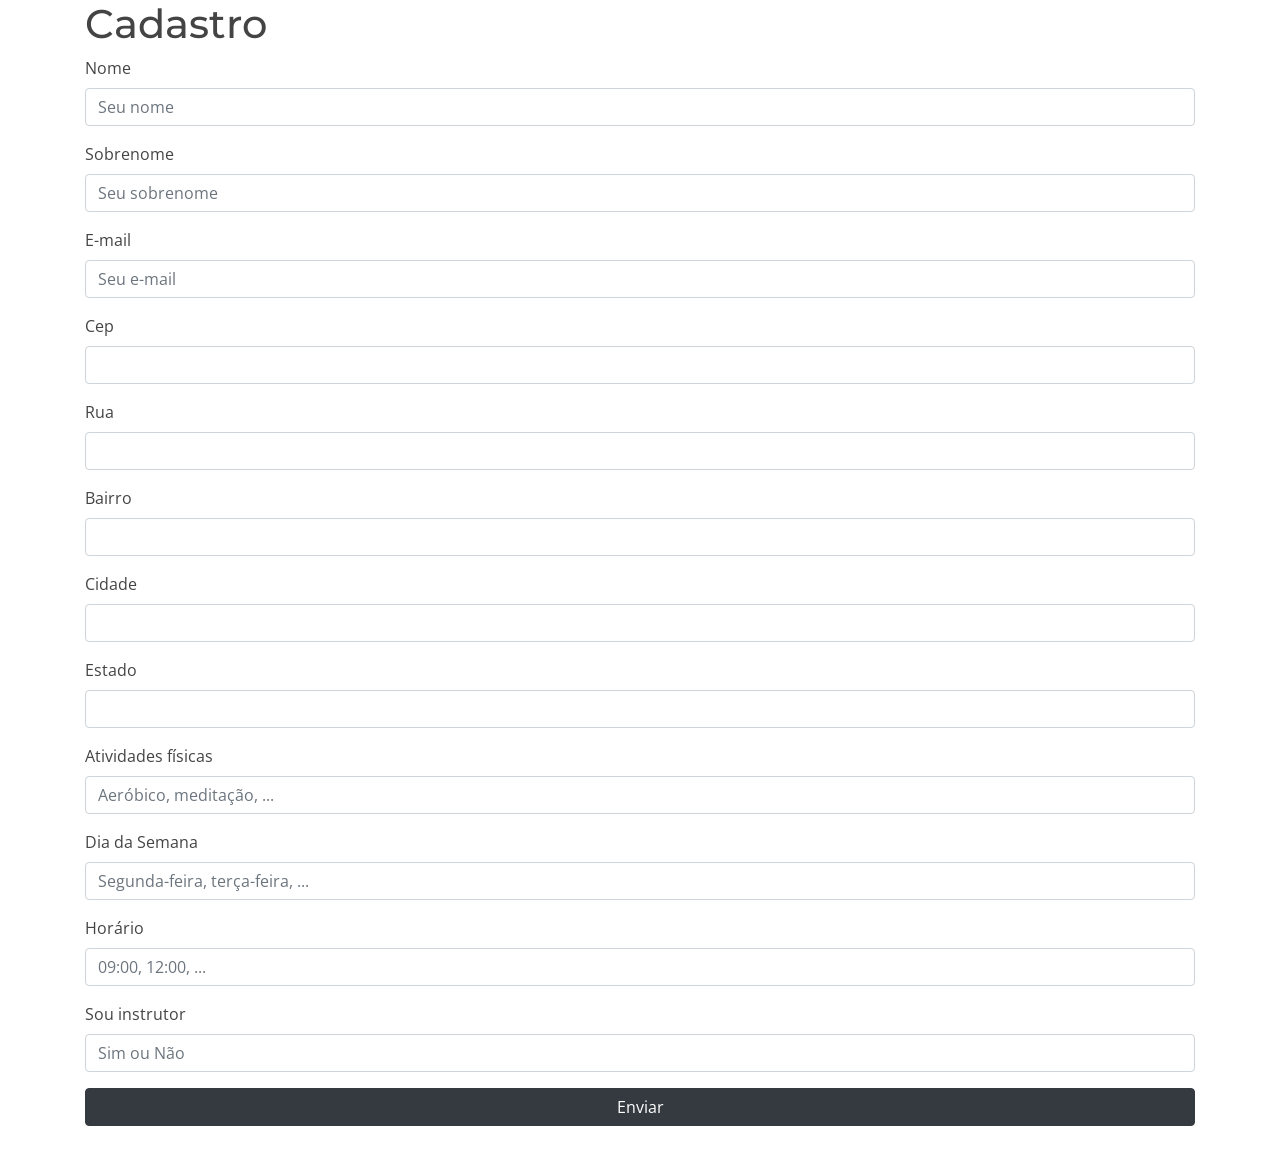
==== commit eb6a7805: "Projeto Mentora - Desenvolvimento" ====
--- a/cadastro.html
+++ b/cadastro.html
@@ -29,10 +29,81 @@
 
     <!-- Template Main CSS File -->
     <link href="assets/css/style.css" rel="stylesheet">
+
+    <script type="text/javascript">
+        function limpa_formulário_cep() {
+            //Limpa valores do formulário de cep.
+            document.getElementById('rua').value = ("");
+            document.getElementById('bairro').value = ("");
+            document.getElementById('cidade').value = ("");
+            document.getElementById('uf').value = ("");
+        }
+
+        function meu_callback(conteudo) {
+            if (!("erro" in conteudo)) {
+                //Atualiza os campos com os valores.
+                document.getElementById('rua').value = (conteudo.logradouro);
+                document.getElementById('bairro').value = (conteudo.bairro);
+                document.getElementById('cidade').value = (conteudo.localidade);
+                document.getElementById('uf').value = (conteudo.uf);
+            } //end if.
+            else {
+                //CEP não Encontrado.
+                limpa_formulário_cep();
+                alert("CEP não encontrado.");
+            }
+        }
+
+        function pesquisacep(valor) {
+
+            //Nova variável "cep" somente com dígitos.
+            var cep = valor.replace(/\D/g, '');
+
+            //Verifica se campo cep possui valor informado.
+            if (cep != "") {
+
+                //Expressão regular para validar o CEP.
+                var validacep = /^[0-9]{8}$/;
+
+                //Valida o formato do CEP.
+                if (validacep.test(cep)) {
+
+                    document.getElementById('cep').value = cep.substring(0, 5)
+                        + "-"
+                        + cep.substring(5);
+
+                    //Preenche os campos com "..." enquanto consulta webservice.
+                    document.getElementById('rua').value = "...";
+                    document.getElementById('bairro').value = "...";
+                    document.getElementById('cidade').value = "...";
+                    document.getElementById('uf').value = "...";
+
+                    //Cria um elemento javascript.
+                    var script = document.createElement('script');
+
+                    //Sincroniza com o callback.
+                    script.src = 'https://viacep.com.br/ws/' + cep + '/json/?callback=meu_callback';
+
+                    //Insere script no documento e carrega o conteúdo.
+                    document.body.appendChild(script);
+
+                } //end if.
+                else {
+                    //cep é inválido.
+                    limpa_formulário_cep();
+                    alert("Formato de CEP inválido.");
+                }
+            } //end if.
+            else {
+                //cep sem valor, limpa formulário.
+                limpa_formulário_cep();
+            }
+        };
+    </script>
 </head>
 
 <body>
-    <form class="container">
+    <form class="container" method="GET" action=".">
         <h1>Cadastro</h1>
         <div class="form-group">
             <label for="name">Nome</label>
@@ -46,13 +117,31 @@
             <label for="email">E-mail</label>
             <input type="email" class="form-control" id="email" placeholder="Seu e-mail">
         </div>
+
         <div class="form-group">
-            <label for="city">Cidade</label>
-            <input type="text" class="form-control" id="city">
+            <label for="cep">Cep</label>
+            <input name="cep" type="text" id="cep" class="form-control mascCEP" value="" maxlength="9"
+                onblur="pesquisacep(this.value);" />
+
         </div>
         <div class="form-group">
-            <label for="name">Estado</label>
-            <input type="text" class="form-control" id="state">
+            <label for="email">Rua</label>
+            <input name="rua" class="form-control" type="text" id="rua" />
+        </div>
+
+        <div class="form-group">
+            <label for="email">Bairro</label>
+            <input name="bairro" class="form-control" type="text" id="bairro" />
+        </div>
+
+        <div class="form-group">
+            <label for="email">Cidade</label>
+            <input name="cidade" class="form-control" type="text" id="cidade" />
+        </div>
+
+        <div class="form-group">
+            <label for="email">Estado</label>
+            <input name="uf" class="form-control" type="text" id="uf" />
         </div>
         <div class="form-group">
             <label for="name">Atividades físicas</label>
@@ -70,11 +159,13 @@
             <label for="instructor">Sou instrutor</label>
             <input type="text" class="form-control" id="name" placeholder="Sim ou Não">
         </div>
-        
+
         <button type="submit" class="btn btn-dark btn-block">Enviar</button>
         <br>
     </form>
 
+
+
 </body>
 
 </html>
--- a/assets/css/style.css
+++ b/assets/css/style.css
@@ -737,7 +737,7 @@
 }
 
 .about .video-box {
-  background: url("../img/about.png") center center no-repeat;
+  background: url("../img/sobre.jpeg") center center no-repeat;
   background-size: contain;
   min-height: 300px;
 }
@@ -745,12 +745,12 @@
 .about .play-btn {
   width: 94px;
   height: 94px;
-  background: radial-gradient(#3f43fd 50%, rgba(63, 67, 253, 0.4) 52%);
+  background: radial-gradient(#d63a0b 50%, rgba(246, 101, 64, 0.4) 52%);
   border-radius: 50%;
   display: block;
   position: absolute;
-  left: calc(50% - 47px);
-  top: calc(50% - 47px);
+  left: calc(50% - 75px);
+  top: calc(50% - 50px);
   overflow: hidden;
 }
 
@@ -786,14 +786,14 @@
   animation-timing-function: steps;
   opacity: 1;
   border-radius: 50%;
-  border: 5px solid rgba(63, 67, 253, 0.7);
+  border: 5px solid rgba(219, 59, 19, 0.7);
   top: -15%;
   left: -15%;
   background: rgba(198, 16, 0, 0);
 }
 
 .about .play-btn:hover::after {
-  border-left: 15px solid #3f43fd;
+  border-left: 15px solid #721a04;
   transform: scale(20);
 }
 
